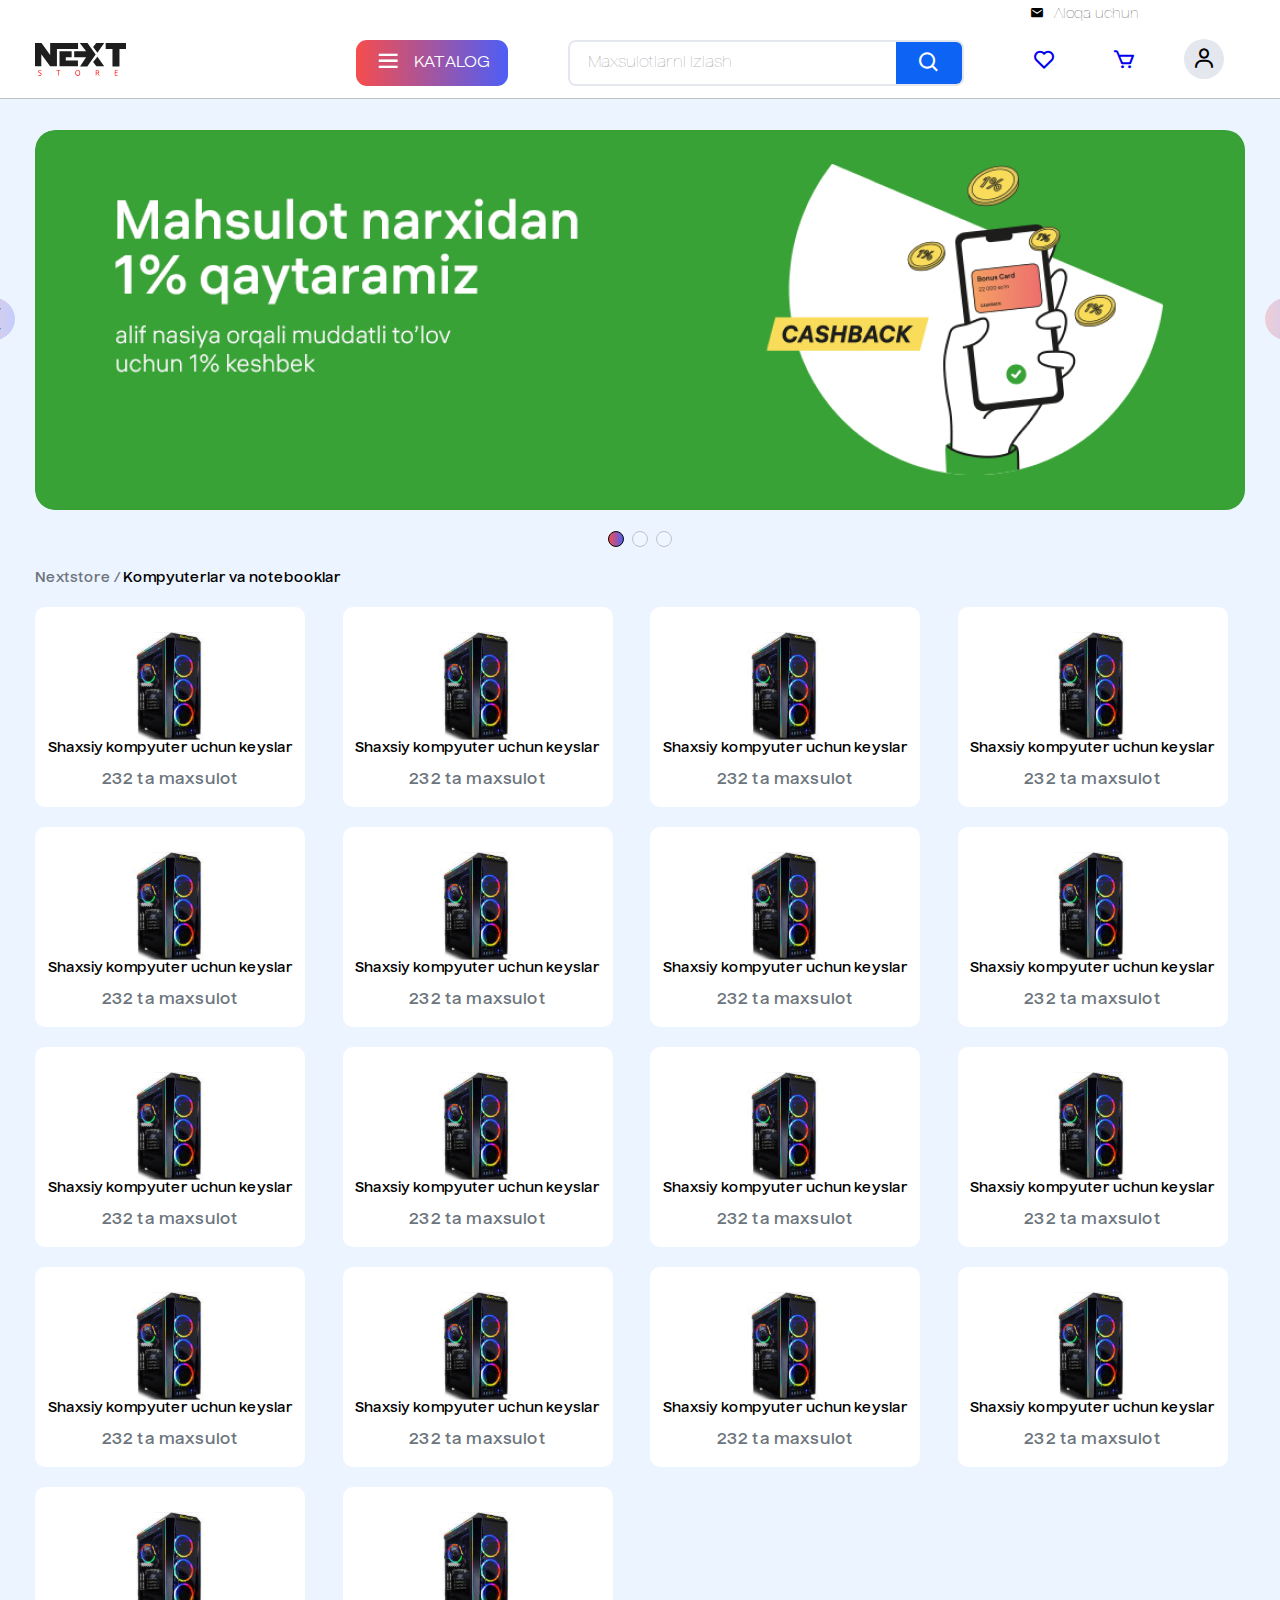
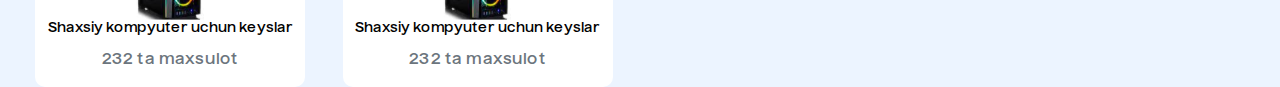
==== pages/categories.html @ 4bf61b61 "ready project added new page" ====
<!DOCTYPE html>
<html lang="en">

<head>
    <meta charset="UTF-8">
    <meta http-equiv="X-UA-Compatible" content="IE=edge">
    <meta name="viewport" content="width=device-width, initial-scale=1.0">
    <title>Categories | Nextstore.uz</title>
    <!-- main css -->
    <link rel="stylesheet" href="../main.css">
</head>

<body>
    <header>
        <div class="container">
            <div class="header-top">
                <span></span>
                <a href="#">
                    <i class="bx bxs-envelope"></i>
                    <span>Aloqa uchun</span>
                </a>
            </div>
        </div>

        <div class="container">
            <nav class="nav">
                <a href="#" class="nav__logo">
                    <img src="../public/Logo.svg" alt="Nextstore.uz Internet do'koni" />
                </a>

                <ul class="nav__list">
                    <li class="nav__list--item">
                        <button>
                            <i class="bx bx-menu"></i>
                            <span>KATALOG</span>
                        </button>
                    </li>

                    <li class="nav__list--item">
                        <div class="search__wrapper">
                            <input type="text" placeholder="Maxsulotlarni izlash" />
                            <button>
                                <i class="bx bx-search"></i>
                            </button>
                        </div>
                    </li>

                    <li class="nav__list--item">
                        <button>
                            <a href="#"><i class="bx bx-heart"></i></a>
                        </button>
                        <button>
                            <a href="#"><i class="bx bx-cart"></i></a>
                        </button>
                        <button>
                            <i class="bx bx-user"></i>
                        </button>
                    </li>
                </ul>
            </nav>
        </div>
    </header>

    <section id="intro">
        <div class="container">
            <!-- Slider main container -->
            <div class="carousel">
                <div class="swiper">
                    <!-- Additional required wrapper -->
                    <div class="swiper-wrapper">
                        <!-- Slides -->
                        <div class="swiper-slide">
                            <img src="../assets/images/intr-banner.jpg" alt="intro banner" />
                        </div>
                        <div class="swiper-slide">
                            <img src="https://picsum.photos/id/211/1250/400" alt="intro banner" />
                        </div>
                        <div class="swiper-slide">
                            <img src="https://picsum.photos/id/342/1250/400" alt="intro banner" />
                        </div>
                    </div>
                </div>

                <div class="swiper-button-prev"></div>
                <div class="swiper-button-next"></div>
                <div class="swiper-pagination"></div>
            </div>
        </div>
    </section>

    <section id="computers">
        <div class="container">
            <div class="wrapper">
                <h3><span style="color: #6C757D;
                    "> Nextstore
                    /</span>
                    Kompyuterlar va notebooklar</h3>

                <div class="card_wrapper">

                    <div class="card">
                        <img src="../assets/images/computer.svg" alt="Nextstore.uz Computer">
                        <p class="title-card">Shaxsiy kompyuter uchun keyslar</p>
                        <p class="products-card">232 ta maxsulot</p>
                    </div>

                    <div class="card">
                        <img src="../assets/images/computer.svg" alt="Nextstore.uz Computer">
                        <p class="title-card">Shaxsiy kompyuter uchun keyslar</p>
                        <p class="products-card">232 ta maxsulot</p>
                    </div>

                    <div class="card">
                        <img src="../assets/images/computer.svg" alt="Nextstore.uz Computer">
                        <p class="title-card">Shaxsiy kompyuter uchun keyslar</p>
                        <p class="products-card">232 ta maxsulot</p>
                    </div>

                    <div class="card">
                        <img src="../assets/images/computer.svg" alt="Nextstore.uz Computer">
                        <p class="title-card">Shaxsiy kompyuter uchun keyslar</p>
                        <p class="products-card">232 ta maxsulot</p>
                    </div>

                    <div class="card">
                        <img src="../assets/images/computer.svg" alt="Nextstore.uz Computer">
                        <p class="title-card">Shaxsiy kompyuter uchun keyslar</p>
                        <p class="products-card">232 ta maxsulot</p>
                    </div>

                    <div class="card">
                        <img src="../assets/images/computer.svg" alt="Nextstore.uz Computer">
                        <p class="title-card">Shaxsiy kompyuter uchun keyslar</p>
                        <p class="products-card">232 ta maxsulot</p>
                    </div>

                    <div class="card">
                        <img src="../assets/images/computer.svg" alt="Nextstore.uz Computer">
                        <p class="title-card">Shaxsiy kompyuter uchun keyslar</p>
                        <p class="products-card">232 ta maxsulot</p>
                    </div>

                    <div class="card">
                        <img src="../assets/images/computer.svg" alt="Nextstore.uz Computer">
                        <p class="title-card">Shaxsiy kompyuter uchun keyslar</p>
                        <p class="products-card">232 ta maxsulot</p>
                    </div>

                    <div class="card">
                        <img src="../assets/images/computer.svg" alt="Nextstore.uz Computer">
                        <p class="title-card">Shaxsiy kompyuter uchun keyslar</p>
                        <p class="products-card">232 ta maxsulot</p>
                    </div>

                    <div class="card">
                        <img src="../assets/images/computer.svg" alt="Nextstore.uz Computer">
                        <p class="title-card">Shaxsiy kompyuter uchun keyslar</p>
                        <p class="products-card">232 ta maxsulot</p>
                    </div>

                    <div class="card">
                        <img src="../assets/images/computer.svg" alt="Nextstore.uz Computer">
                        <p class="title-card">Shaxsiy kompyuter uchun keyslar</p>
                        <p class="products-card">232 ta maxsulot</p>
                    </div>

                    <div class="card">
                        <img src="../assets/images/computer.svg" alt="Nextstore.uz Computer">
                        <p class="title-card">Shaxsiy kompyuter uchun keyslar</p>
                        <p class="products-card">232 ta maxsulot</p>
                    </div>

                    <div class="card">
                        <img src="../assets/images/computer.svg" alt="Nextstore.uz Computer">
                        <p class="title-card">Shaxsiy kompyuter uchun keyslar</p>
                        <p class="products-card">232 ta maxsulot</p>
                    </div>

                    <div class="card">
                        <img src="../assets/images/computer.svg" alt="Nextstore.uz Computer">
                        <p class="title-card">Shaxsiy kompyuter uchun keyslar</p>
                        <p class="products-card">232 ta maxsulot</p>
                    </div>

                    <div class="card">
                        <img src="../assets/images/computer.svg" alt="Nextstore.uz Computer">
                        <p class="title-card">Shaxsiy kompyuter uchun keyslar</p>
                        <p class="products-card">232 ta maxsulot</p>
                    </div>

                    <div class="card">
                        <img src="../assets/images/computer.svg" alt="Nextstore.uz Computer">
                        <p class="title-card">Shaxsiy kompyuter uchun keyslar</p>
                        <p class="products-card">232 ta maxsulot</p>
                    </div>

                    <div class="card">
                        <img src="../assets/images/computer.svg" alt="Nextstore.uz Computer">
                        <p class="title-card">Shaxsiy kompyuter uchun keyslar</p>
                        <p class="products-card">232 ta maxsulot</p>
                    </div>

                    <div class="card">
                        <img src="../assets/images/computer.svg" alt="Nextstore.uz Computer">
                        <p class="title-card">Shaxsiy kompyuter uchun keyslar</p>
                        <p class="products-card">232 ta maxsulot</p>
                    </div>

                </div>

            </div>

        </div>

    </section>


    <!-- js package -->
    <script src="../assets/js/swiper.js"></script>
    <script src="../assets/js/installSwiper.js"></script>
</body>

</html>
---- main.css ----
@import url("https://unpkg.com/boxicons@2.1.4/css/boxicons.min.css");
@import "./assets/font/stylesheet.css";
@import "./assets/styles/varibales.css";
@import "./assets/styles/normalize.css";
@import "./assets/styles/general.css";
@import "./assets/styles/sections/all.css";
@import "./assets/styles/components/all.css";
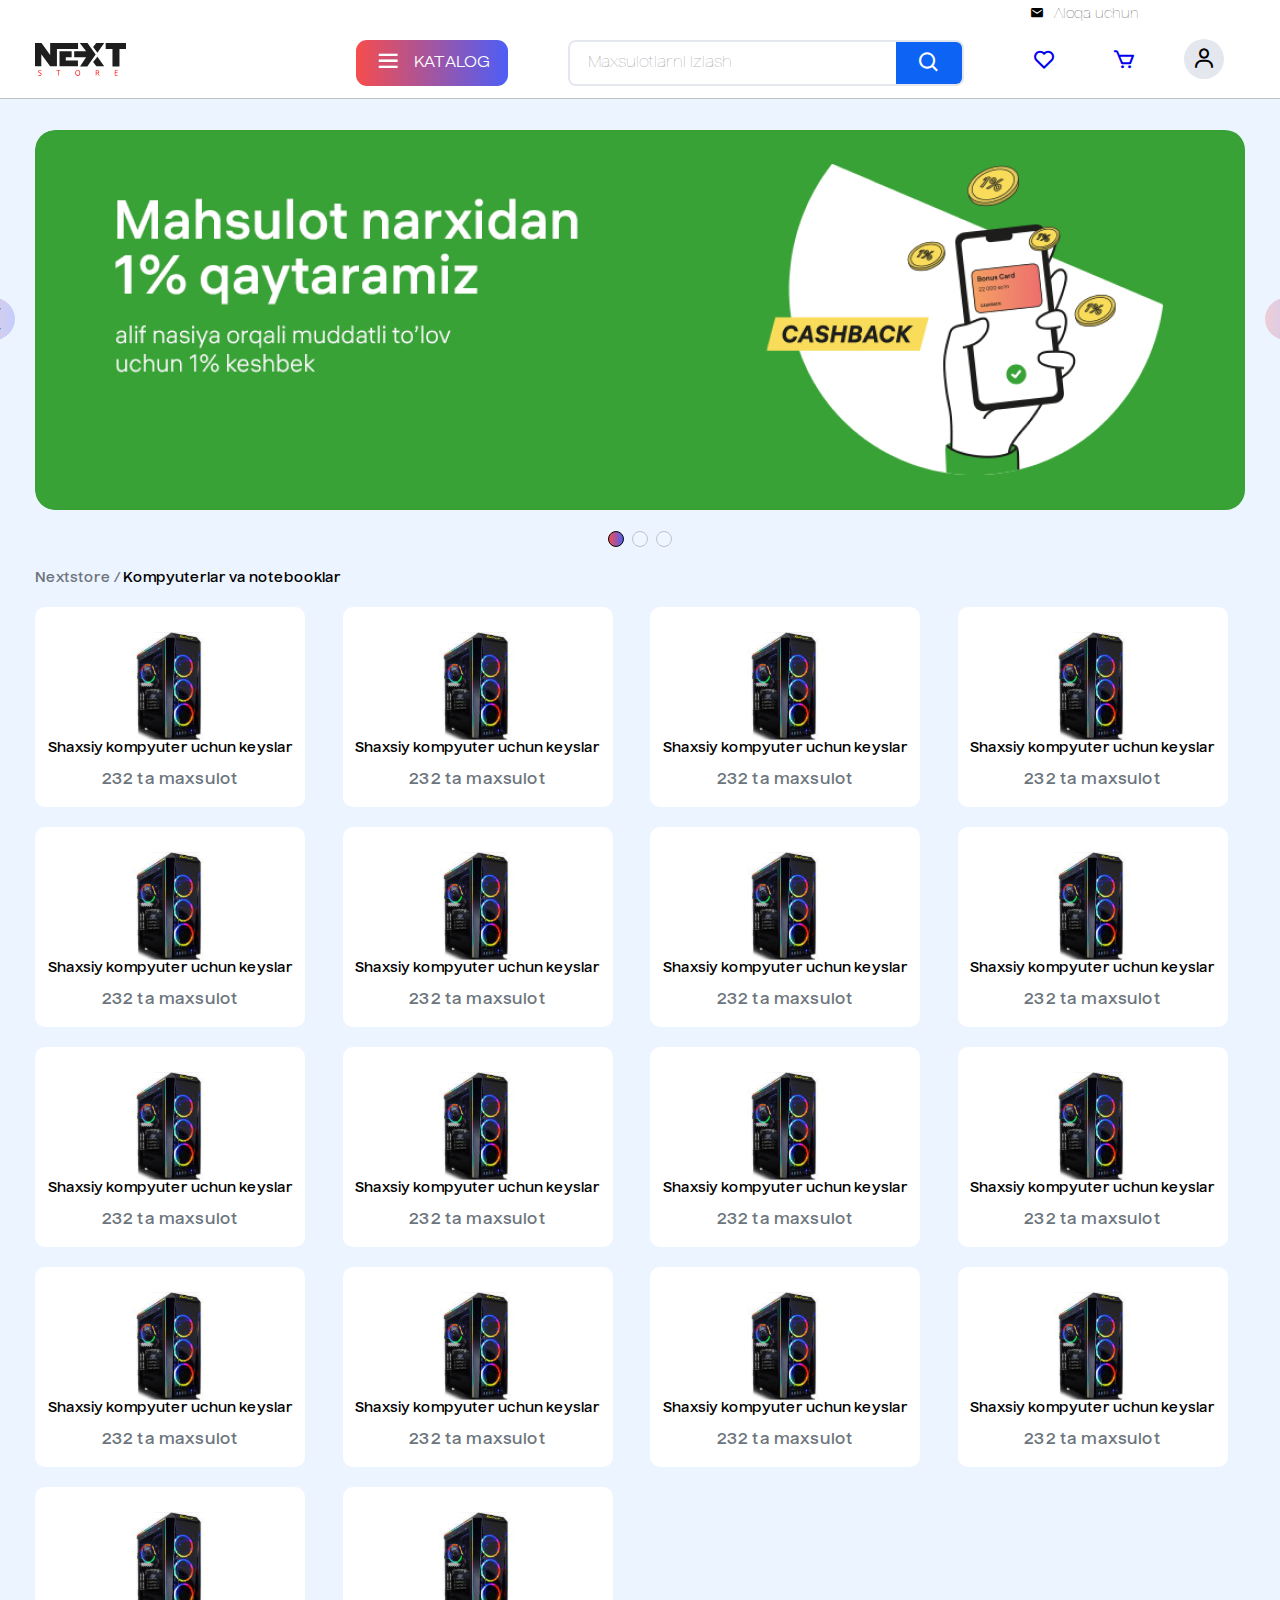
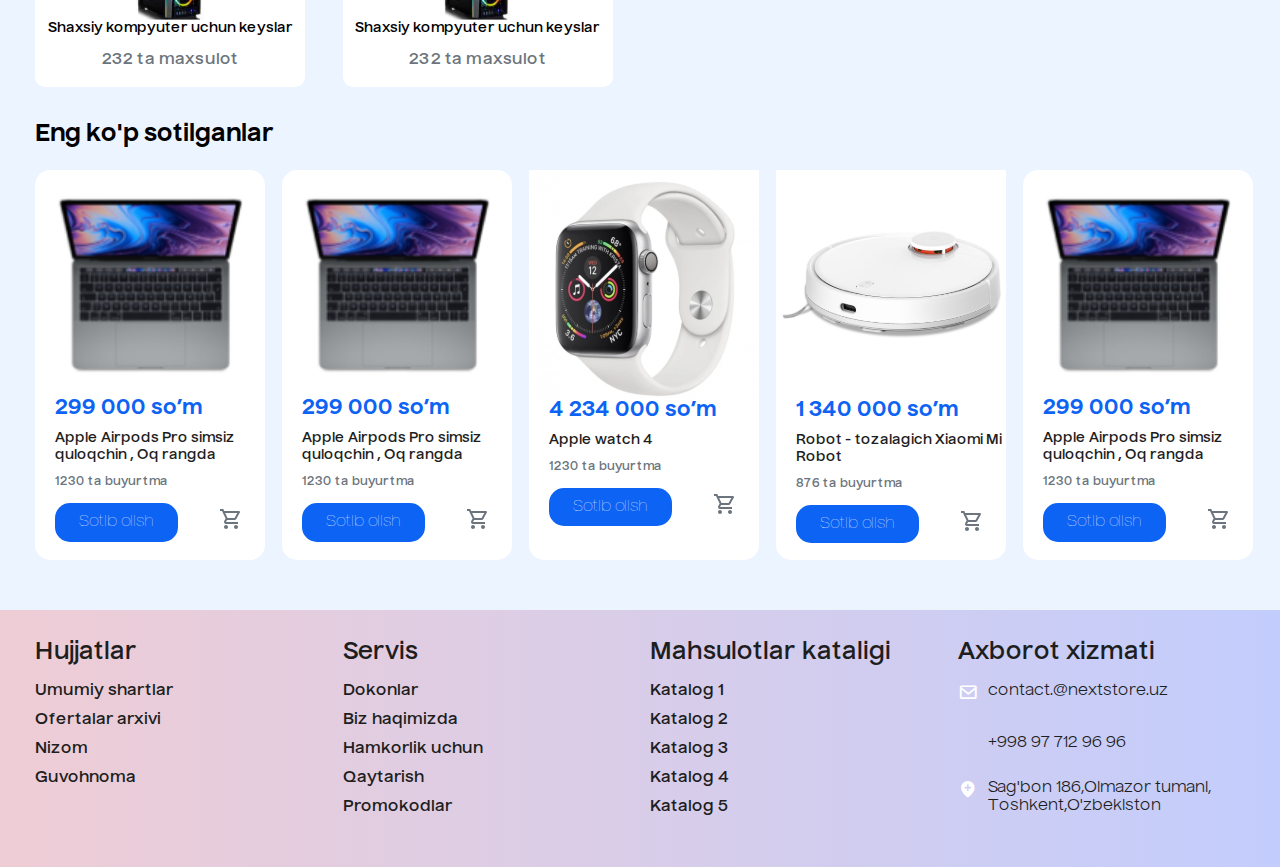
==== commit 4f2979d9: "added loader and popup" ====
--- a/pages/categories.html
+++ b/pages/categories.html
@@ -93,7 +93,7 @@
             <div class="wrapper">
                 <h3><span style="color: #6C757D;
                     "> Nextstore
-                    /</span>
+                        /</span>
                     Kompyuterlar va notebooklar</h3>
 
                 <div class="card_wrapper">
@@ -214,6 +214,236 @@
 
     </section>
 
+    <section id="mostsel">
+        <div class="container">
+
+            <div class="mostsel-title">
+                <h2>Eng ko'p sotilganlar</h2>
+            </div>
+            <div class="cards-container">
+                <div class="card">
+                    <img src="../assets/images/macbook.png" alt="Nextstore.uz macbook Pro" class="macbook">
+
+                    <div class="card-price">
+                        <h3>299 000 so’m</h3>
+                    </div>
+
+                    <div class="card-body">
+
+                        <p class="card-feature">
+                            Apple Airpods Pro
+                            simsiz quloqchin , Oq rangda
+                        </p>
+
+                        <p class="delivery">
+                            1230 ta buyurtma
+                        </p>
+
+                        <div class="card-footer">
+                            <button>Sotib olish</button>
+                            <img src="../assets/images/icon-savat.svg" alt="icon-savat">
+                        </div>
+
+                    </div>
+
+                </div>
+
+                <div class="card">
+                    <img src="../assets/images/macbook.png" alt="Nextstore.uz macbook Pro" class="macbook">
+
+                    <div class="card-price">
+                        <h3>299 000 so’m</h3>
+                    </div>
+
+                    <div class="card-body">
+
+                        <p class="card-feature">
+                            Apple Airpods Pro
+                            simsiz quloqchin , Oq rangda
+                        </p>
+
+                        <p class="delivery">
+                            1230 ta buyurtma
+                        </p>
+
+                        <div class="card-footer">
+                            <button>Sotib olish</button>
+                            <img src="../assets/images/icon-savat.svg" alt="icon-savat">
+                        </div>
+
+                    </div>
+
+                </div>
+
+                <div class="card">
+                    <img src="../assets/images/watch.svg" alt="Nextstore.uz apple watch 4" class="apple watch">
+
+                    <div class="card-price">
+                        <h3>4 234 000 so’m</h3>
+                    </div>
+
+                    <div class="card-body">
+
+                        <p class="card-feature">
+                            Apple watch 4
+                        </p>
+
+                        <p class="delivery">
+                            1230 ta buyurtma
+                        </p>
+
+                        <div class="card-footer">
+                            <button>Sotib olish</button>
+                            <img src="../assets/images/icon-savat.svg" alt="icon-savat">
+                        </div>
+
+                    </div>
+
+                </div>
+
+                <div class="card">
+                    <img src="../assets/images/robotcleaner.svg" alt="Nextstore.uz robotcleaner" class="robotcleaner">
+
+                    <div class="card-price">
+                        <h3>1 340 000 so’m</h3>
+                    </div>
+
+                    <div class="card-body">
+
+                        <p class="card-feature">Robot - tozalagich Xiaomi
+                            Mi Robot
+                        </p>
+
+                        <p class="delivery">
+                            876 ta buyurtma
+                        </p>
+
+                        <div class="card-footer">
+                            <button>Sotib olish</button>
+                            <img src="../assets/images/icon-savat.svg" alt="icon-savat">
+                        </div>
+
+                    </div>
+
+                </div>
+
+                <div class="card">
+                    <img src="../assets/images/macbook.png" alt="Nextstore.uz macbook Pro" class="macbook">
+
+                    <div class="card-price">
+                        <h3>299 000 so’m</h3>
+                    </div>
+
+                    <div class="card-body">
+
+                        <p class="card-feature">
+                            Apple Airpods Pro
+                            simsiz quloqchin , Oq rangda
+                        </p>
+
+                        <p class="delivery">
+                            1230 ta buyurtma
+                        </p>
+
+                        <div class="card-footer">
+                            <button>Sotib olish</button>
+                            <img src="../assets/images/icon-savat.svg" alt="icon-savat">
+                        </div>
+
+                    </div>
+
+                </div>
+
+            </div>
+        </div>
+    </section>
+
+
+<!-- footer -->
+    <footer class="footer"
+        style="background-image: linear-gradient(90deg, rgba(246, 77, 77, 0.237) 0%, rgba(77, 94, 246, 0.258) 100%);;">
+
+        <div class="container">
+
+            <div class="sec quicklinks">
+
+                <h2>Hujjatlar</h2>
+
+                <ul>
+                    <li><a href="#">Umumiy shartlar</a></li>
+                    <li><a href="#">Ofertalar arxivi</a></li>
+                    <li><a href="#">Nizom</a></li>
+                    <li><a href="#">Guvohnoma</a></li>
+
+                </ul>
+
+            </div>
+
+            <div class="sec quicklinks">
+
+                <h2>Servis</h2>
+
+                <ul>
+
+                    <li><a href="#">Dokonlar</a></li>
+                    <li><a href="#">Biz haqimizda</a></li>
+                    <li><a href="#">Hamkorlik uchun</a></li>
+                    <li><a href="#">Qaytarish</a></li>
+                    <li><a href="#">Promokodlar</a></li>
+
+                </ul>
+
+            </div>
+
+            <div class="sec quicklinks">
+
+                <h2>Mahsulotlar kataligi</h2>
+
+                <ul>
+
+                    <li><a href="#">Katalog 1</a></li>
+                    <li><a href="#">Katalog 2</a></li>
+                    <li><a href="#">Katalog 3</a></li>
+                    <li><a href="#">Katalog 4</a></li>
+                    <li><a href="#">Katalog 5</a></li>
+
+                </ul>
+
+            </div>
+
+            <div class="sec contact">
+                <h2>Axborot xizmati</h2>
+                <ul class="info">
+
+                    <li>
+                        <span><i class='bx bx-envelope'></i></span>
+                        <span>contact.@nextstore.uz</span>
+                    </li>
+
+                    <li>
+                        <span></span>
+                        <span>+998 97 712 96 96</span>
+                    </li>
+
+                    <li>
+                        <span><i class='bx bxs-location-plus'></i></span>
+                        <span>Sag'bon 186,Olmazor tumani, Toshkent,O'zbekiston</span>
+                    </li>
+
+                    <li>
+
+                    </li>
+
+
+
+                </ul>
+
+            </div>
+
+        </div>
+
+    </footer>
+<!-- footer -->
 
     <!-- js package -->
     <script src="../assets/js/swiper.js"></script>
